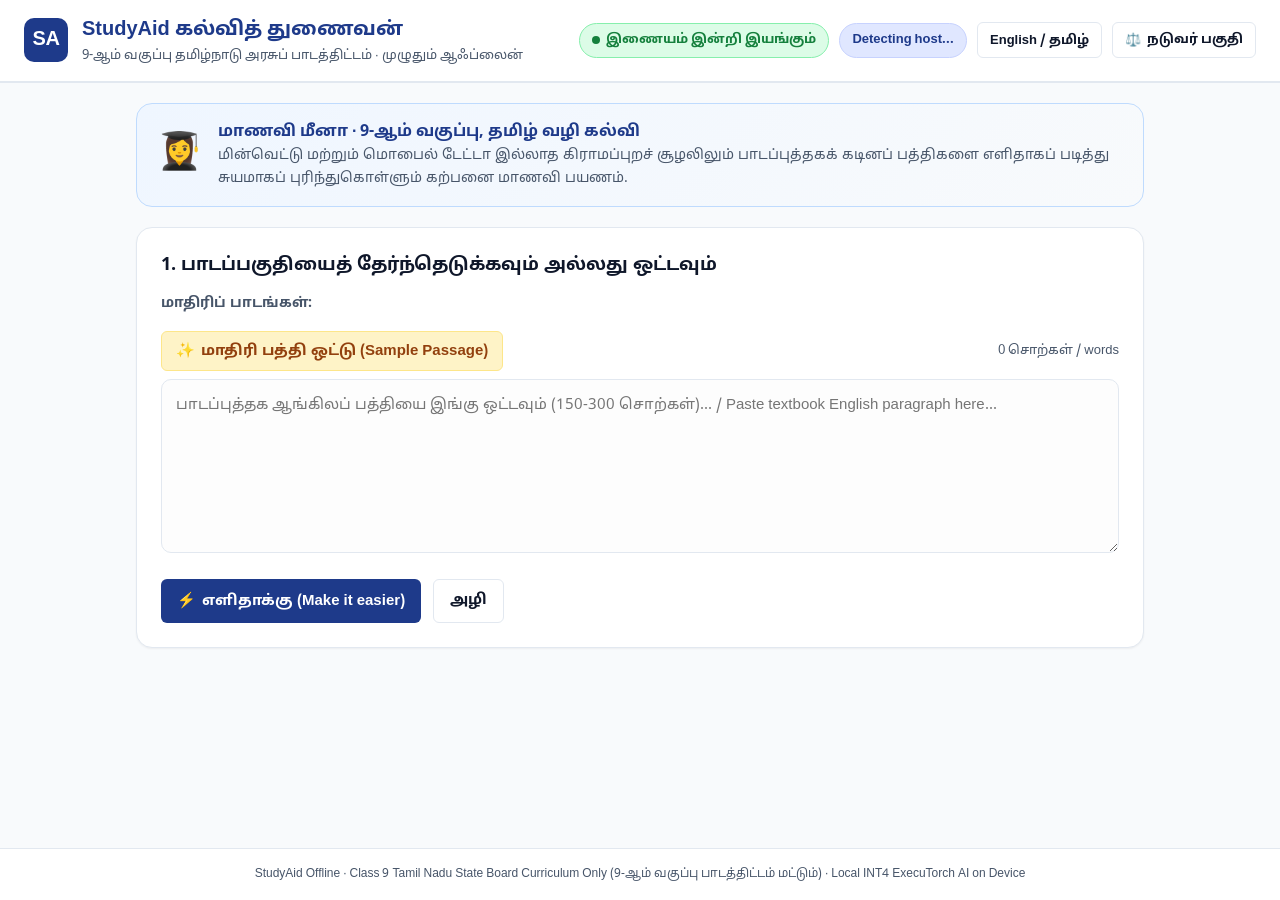
==== final/web/index.html @ 73536477 "feat(final): complete StudyAid judge web product, board bundle, and validation evidence" ====
<!DOCTYPE html>
<html lang="ta">
<head>
  <meta charset="UTF-8">
  <meta name="viewport" content="width=device-width, initial-scale=1.0">
  <title>StudyAid - 9-ஆம் வகுப்பு கல்வித் துணைவன்</title>
  <link rel="stylesheet" href="style.css">
</head>
<body class="lang-ta">
  <header class="app-header">
    <div class="header-left">
      <div class="logo-mark">SA</div>
      <div class="app-title-group">
        <h1 class="app-title"><span class="ta-text">StudyAid கல்வித் துணைவன்</span><span class="en-text">StudyAid Offline Tutor</span></h1>
        <p class="app-sub"><span class="ta-text">9-ஆம் வகுப்பு தமிழ்நாடு அரசுப் பாடத்திட்டம் · முழுதும் ஆஃப்லைன்</span><span class="en-text">Class 9 Tamil Nadu Samacheer Kalvi · 100% Offline</span></p>
      </div>
    </div>
    <div class="header-right">
      <div id="offline-chip" class="status-chip chip-offline">
        <span class="chip-dot"></span>
        <span class="chip-label"><span class="ta-text">இணையம் இன்றி இயங்கும்</span><span class="en-text">Works Offline</span></span>
      </div>
      <div id="device-badge" class="device-badge">
        <span id="device-label">Detecting host...</span>
      </div>
      <button id="lang-toggle" class="btn-secondary btn-sm" aria-label="Toggle Language">English / தமிழ்</button>
      <button id="judge-toggle" class="btn-secondary btn-sm">⚖️ <span class="ta-text">நடுவர் பகுதி</span><span class="en-text">For Judges</span></button>
    </div>
  </header>

  <main class="main-content">
    <!-- Student Journey Intro Banner -->
    <section class="persona-card">
      <div class="persona-icon">👩‍🎓</div>
      <div class="persona-info">
        <h2 class="persona-title"><span class="ta-text">மாணவி மீனா · 9-ஆம் வகுப்பு, தமிழ் வழி கல்வி</span><span class="en-text">Student Persona: Meena · Class 9, Tamil Medium</span></h2>
        <p class="persona-desc"><span class="ta-text">மின்வெட்டு மற்றும் மொபைல் டேட்டா இல்லாத கிராமப்புறச் சூழலிலும் பாடப்புத்தகக் கடினப் பத்திகளை எளிதாகப் படித்து சுயமாகப் புரிந்துகொள்ளும் கற்பனை மாணவி பயணம்.</span><span class="en-text">Studying textbook paragraphs independently at home during a power cut with no internet access or mobile data.</span></p>
      </div>
    </section>

    <!-- Step 1: Input / Select Passage -->
    <section class="card input-section">
      <div class="section-header">
        <h3 class="section-title"><span class="ta-text">1. பாடப்பகுதியைத் தேர்ந்தெடுக்கவும் அல்லது ஒட்டவும்</span><span class="en-text">1. Select or Paste Textbook Passage</span></h3>
        <div class="preset-group">
          <label class="preset-label"><span class="ta-text">மாதிரிப் பாடங்கள்:</span><span class="en-text">Demo Passages:</span></label>
          <div id="preset-buttons" class="preset-buttons">
            <!-- populated by app.js -->
          </div>
        </div>
      </div>

      <div class="textarea-wrapper">
        <div class="textarea-tools">
          <button id="btn-sample" class="btn-sample" title="Click to instantly paste a standard Class 9 physics sample paragraph">
            ✨ <span class="ta-text">மாதிரி பத்தி ஒட்டு (Sample Passage)</span><span class="en-text">Paste Sample Passage</span>
          </button>
          <span id="word-count" class="word-counter">0 சொற்கள் / words</span>
        </div>
        <textarea id="passage-input" rows="6" placeholder="பாடப்புத்தக ஆங்கிலப் பத்தியை இங்கு ஒட்டவும் (150-300 சொற்கள்)... / Paste textbook English paragraph here..."></textarea>
      </div>

      <div class="action-bar">
        <button id="btn-analyze" class="btn-primary">
          <span class="btn-icon">⚡</span>
          <span class="ta-text">எளிதாக்கு (Make it easier)</span>
          <span class="en-text">Simplify Passage</span>
        </button>
        <button id="btn-clear" class="btn-secondary">
          <span class="ta-text">அழி</span>
          <span class="en-text">Clear</span>
        </button>
      </div>
    </section>

    <!-- Step 2: Working & Progress Status -->
    <section id="working-section" class="card working-card hidden">
      <div class="spinner"></div>
      <div class="working-details">
        <h4 id="working-status-title" class="working-title"><span class="ta-text">மாதிரி செயல்படுத்தப்படுகிறது...</span><span class="en-text">Processing locally with INT4 model...</span></h4>
        <p id="working-sub" class="working-sub">நேரம்: <span id="working-timer">0.0</span> விநாடிகள் (seconds) · சாதனம்: <span id="working-host">-</span></p>
        <p id="queue-notice" class="queue-notice hidden">வரிசையில் காத்திருக்கிறது / Waiting in queue...</p>
      </div>
    </section>

    <!-- Step 3: Error Display -->
    <section id="error-section" class="card error-card hidden">
      <div class="error-icon">⚠️</div>
      <div class="error-details">
        <h4 class="error-title"><span class="ta-text">பிழை ஏற்பட்டது</span><span class="en-text">Unable to Process</span></h4>
        <p id="error-msg" class="error-msg"></p>
        <button id="btn-retry" class="btn-secondary btn-sm"><span class="ta-text">மீண்டும் முயற்சி செய்</span><span class="en-text">Try Again</span></button>
      </div>
    </section>

    <!-- Step 4: Results Area -->
    <section id="results-section" class="results-container hidden">

      <!-- 4A: Reading View with Sentence Highlighting -->
      <div class="card result-card">
        <div class="card-header">
          <span class="card-tag">பார்வை / Reading View</span>
          <h3 class="card-title"><span class="ta-text">பாடப்புத்தக வாக்கியப் பகுப்பாய்வு</span><span class="en-text">Sentence Breakdown & Highlight</span></h3>
        </div>
        <div id="sentence-list" class="sentence-list">
          <!-- sentences populated here -->
        </div>
      </div>

      <!-- 4B: Simple Rewrite Side-by-Side -->
      <div class="card result-card">
        <div class="card-header">
          <span class="card-tag">எளிமையாக்கம் / Simplification</span>
          <h3 class="card-title"><span class="ta-text">கடின வாக்கியத்தின் எளிய வடிவம்</span><span class="en-text">Simplified Rewrite (Exact Numbers Preserved)</span></h3>
        </div>
        <div class="comparison-grid">
          <div class="comp-box comp-original">
            <span class="comp-badge">அசல் வாக்கியம் (Original)</span>
            <p id="orig-hard-text" class="comp-text"></p>
          </div>
          <div class="comp-box comp-simple">
            <span class="comp-badge">எளிய வடிவம் (Simplified)</span>
            <p id="simple-text" class="comp-text"></p>
          </div>
        </div>
      </div>

      <!-- 4C: Summary Points -->
      <div class="card result-card">
        <div class="card-header">
          <span class="card-tag">முக்கியக் குறிப்புகள் / Summary</span>
          <h3 class="card-title"><span class="ta-text">மூன்று முக்கிய அறிவியல் கருத்துக்கள்</span><span class="en-text">Key Scientific Summary Points</span></h3>
        </div>
        <ul id="summary-list" class="summary-list">
          <!-- summary points populated here -->
        </ul>
      </div>

      <!-- 4D: Hard Words & Glossary (Bilingual) -->
      <div class="card result-card">
        <div class="card-header">
          <span class="card-tag">அறிவியல் கலைச்சொற்கள் / Glossary</span>
          <h3 class="card-title"><span class="ta-text">கலைச்சொல் விளக்கம் (தமிழ் & ஆங்கிலம்)</span><span class="en-text">Class 9 Scientific Terms & Definitions</span></h3>
        </div>
        <div class="table-responsive">
          <table class="glossary-table">
            <thead>
              <tr>
                <th><span class="ta-text">ஆங்கிலச் சொல்</span><span class="en-text">English Term</span></th>
                <th><span class="ta-text">தமிழ்க் கலைச்சொல்</span><span class="en-text">Tamil Translation</span></th>
                <th><span class="ta-text">விளக்கம்</span><span class="en-text">Definition</span></th>
              </tr>
            </thead>
            <tbody id="glossary-tbody">
              <!-- glossary rows populated here -->
            </tbody>
          </table>
        </div>
      </div>

      <!-- 4E: Local Village Context Example -->
      <div class="card result-card">
        <div class="card-header">
          <span class="card-tag">நடைமுறை உதாரணம் / Context Example</span>
          <h3 class="card-title"><span class="ta-text">நமது சூழல் சார்ந்த எளிய ஒப்பீடு</span><span class="en-text">Everyday Familiar Example</span></h3>
        </div>
        <div class="example-box">
          <div class="example-icon">🌾</div>
          <p id="example-text" class="example-text"></p>
        </div>
      </div>

      <!-- 4F: Interactive Quiz -->
      <div class="card result-card quiz-card">
        <div class="card-header">
          <span class="card-tag">பயிற்சி வினாடிவினா / Interactive Quiz</span>
          <h3 class="card-title"><span class="ta-text">புரிதல் சோதனை வினாக்கள்</span><span class="en-text">Self-Assessment Quiz</span></h3>
        </div>
        <div id="quiz-container" class="quiz-container">
          <!-- interactive questions populated here -->
        </div>
        <div id="quiz-score-banner" class="quiz-score-banner hidden">
          <span class="score-icon">🎯</span>
          <span id="quiz-score-text" class="score-text">மதிப்பெண்: 3 / 3</span>
        </div>
      </div>

    </section>
  </main>

  <!-- Judge Drawer Modal / Panel -->
  <aside id="judge-drawer" class="judge-drawer hidden">
    <div class="drawer-header">
      <h3 class="drawer-title">⚖️ For Judges (நடுவர் தொழில்நுட்ப அறிக்கை)</h3>
      <button id="btn-close-judge" class="btn-close">&times;</button>
    </div>
    <div class="drawer-body">
      <div class="judge-metric-card">
        <h4>1. Hardware & System Telemetry</h4>
        <table class="judge-table">
          <tr><td>Host Device</td><td id="j-host">-</td></tr>
          <tr><td>Model Architecture</td><td id="j-model">Llama-3.2-1B-Instruct-SpinQuant_INT4_EO8</td></tr>
          <tr><td>Model PTE File Size</td><td id="j-pte-size">1,135,951,488 bytes (1.13 GB)</td></tr>
          <tr><td>CPU Thread Count</td><td id="j-threads">4 cores</td></tr>
          <tr><td>Network Status</td><td id="j-offline">-</td></tr>
          <tr><td>Default Route</td><td id="j-route">None (100% Offline)</td></tr>
        </table>
      </div>

      <div class="judge-metric-card">
        <h4>2. Last Inference Performance</h4>
        <table class="judge-table">
          <tr><td>Latency</td><td id="j-latency">-</td></tr>
          <tr><td>Peak RSS Memory</td><td id="j-rss">-</td></tr>
        </table>
      </div>

      <div class="judge-metric-card">
        <h4>3. Release Gate Verification (Laptop Hold-Out)</h4>
        <div id="judge-report-content" class="report-box">
          Loading verified eval numbers...
        </div>
      </div>

      <div class="judge-metric-card alert-box">
        <strong>⚠️ What Automatic Scores Do Not Measure:</strong>
        <p>Automatic checks verify groundedness, sentence citation validity, zero number hallucination, and glossary fidelity. They do not evaluate pedagogy or intuitive teaching clarity—which is validated via the 30-sample human check in gold.csv.</p>
      </div>
    </div>
  </aside>

  <footer class="app-footer">
    <p>StudyAid Offline · Class 9 Tamil Nadu State Board Curriculum Only (9-ஆம் வகுப்பு பாடத்திட்டம் மட்டும்) · Local INT4 ExecuTorch AI on Device</p>
  </footer>

  <script src="app.js"></script>
</body>
</html>
---- final/web/style.css ----
@font-face {
  font-family: 'Noto Sans Tamil';
  src: url('./fonts/NotoSansTamil-Regular.ttf') format('truetype');
  font-weight: 400;
  font-style: normal;
  font-display: swap;
}

@font-face {
  font-family: 'Noto Sans Tamil';
  src: url('./fonts/NotoSansTamil-Bold.ttf') format('truetype');
  font-weight: 700;
  font-style: normal;
  font-display: swap;
}

:root {
  --primary: #1e3a8a;
  --primary-light: #2563eb;
  --primary-subtle: #eff6ff;
  --success: #15803d;
  --success-bg: #f0fdf4;
  --warning: #b45309;
  --warning-bg: #fefce8;
  --danger: #b91c1c;
  --danger-bg: #fef2f2;
  --surface: #ffffff;
  --background: #f8fafc;
  --card-border: #e2e8f0;
  --text-main: #0f172a;
  --text-muted: #475569;
  --hard-highlight: #fef08a;
  --hard-border: #eab308;
  --radius-sm: 6px;
  --radius-md: 10px;
  --radius-lg: 16px;
  --shadow-sm: 0 1px 2px 0 rgb(0 0 0 / 0.05);
  --shadow-md: 0 4px 6px -1px rgb(0 0 0 / 0.1);
  --font-family: 'Noto Sans Tamil', -apple-system, BlinkMacSystemFont, "Segoe UI", Roboto, Helvetica, Arial, sans-serif;
}

* {
  box-sizing: border-box;
  margin: 0;
  padding: 0;
}

body {
  font-family: var(--font-family);
  background-color: var(--background);
  color: var(--text-main);
  line-height: 1.6;
  font-size: 16px;
  min-height: 100vh;
  display: flex;
  flex-direction: column;
}

/* Language Visibility */
body.lang-ta .en-text { display: none; }
body.lang-ta .ta-text { display: inline; }
body.lang-en .ta-text { display: none; }
body.lang-en .en-text { display: inline; }

/* Header */
.app-header {
  background: var(--surface);
  border-bottom: 2px solid var(--card-border);
  padding: 14px 24px;
  display: flex;
  justify-content: space-between;
  align-items: center;
  flex-wrap: wrap;
  gap: 12px;
}

.header-left {
  display: flex;
  align-items: center;
  gap: 14px;
}

.logo-mark {
  background: var(--primary);
  color: white;
  font-weight: 800;
  font-size: 20px;
  width: 44px;
  height: 44px;
  border-radius: var(--radius-md);
  display: flex;
  align-items: center;
  justify-content: center;
  letter-spacing: -0.5px;
}

.app-title {
  font-size: 20px;
  font-weight: 700;
  color: var(--primary);
}

.app-sub {
  font-size: 13px;
  color: var(--text-muted);
}

.header-right {
  display: flex;
  align-items: center;
  gap: 10px;
  flex-wrap: wrap;
}

/* Status Chips & Badges */
.status-chip {
  display: inline-flex;
  align-items: center;
  gap: 6px;
  padding: 6px 12px;
  border-radius: 9999px;
  font-size: 13px;
  font-weight: 600;
}

.chip-offline {
  background: #dcfce7;
  color: var(--success);
  border: 1px solid #86efac;
}

.chip-online {
  background: #fee2e2;
  color: var(--danger);
  border: 1px solid #fca5a5;
}

.chip-dot {
  width: 8px;
  height: 8px;
  border-radius: 50%;
  background-color: currentColor;
}

.device-badge {
  background: #e0e7ff;
  color: var(--primary);
  border: 1px solid #c7d2fe;
  padding: 6px 12px;
  border-radius: 9999px;
  font-size: 13px;
  font-weight: 600;
}

/* Buttons */
button {
  font-family: inherit;
  cursor: pointer;
  border: none;
  border-radius: var(--radius-sm);
  transition: all 0.15s ease;
  min-height: 44px;
  padding: 8px 16px;
  display: inline-flex;
  align-items: center;
  justify-content: center;
  gap: 6px;
  font-size: 15px;
  font-weight: 600;
}

.btn-sm {
  min-height: 36px;
  padding: 4px 12px;
  font-size: 13px;
}

.btn-primary {
  background: var(--primary);
  color: white;
}
.btn-primary:hover {
  background: var(--primary-light);
}

.btn-secondary {
  background: white;
  color: var(--text-main);
  border: 1px solid var(--card-border);
}
.btn-secondary:hover {
  background: #f1f5f9;
}

.btn-sample {
  background: #fef3c7;
  color: #92400e;
  border: 1px solid #fde68a;
  border-radius: var(--radius-sm);
  font-weight: 600;
  padding: 6px 14px;
  min-height: 40px;
}
.btn-sample:hover {
  background: #fde68a;
}

/* Main Content */
.main-content {
  max-width: 1040px;
  width: 100%;
  margin: 20px auto;
  padding: 0 16px;
  flex: 1;
}

.card {
  background: var(--surface);
  border: 1px solid var(--card-border);
  border-radius: var(--radius-lg);
  padding: 24px;
  margin-bottom: 20px;
  box-shadow: var(--shadow-sm);
}

/* Persona Intro */
.persona-card {
  background: linear-gradient(135deg, #eff6ff 0%, #f8fafc 100%);
  border: 1px solid #bfdbfe;
  border-radius: var(--radius-lg);
  padding: 16px 20px;
  margin-bottom: 20px;
  display: flex;
  align-items: center;
  gap: 16px;
}

.persona-icon {
  font-size: 36px;
}
.persona-title {
  font-size: 16px;
  font-weight: 700;
  color: var(--primary);
}
.persona-desc {
  font-size: 14px;
  color: var(--text-muted);
}

/* Input Section */
.section-header {
  margin-bottom: 16px;
}
.section-title {
  font-size: 18px;
  font-weight: 700;
  margin-bottom: 12px;
}

.preset-group {
  display: flex;
  align-items: center;
  gap: 10px;
  flex-wrap: wrap;
}
.preset-label {
  font-size: 14px;
  font-weight: 600;
  color: var(--text-muted);
}
.preset-buttons {
  display: flex;
  gap: 8px;
  flex-wrap: wrap;
}
.preset-btn {
  background: #f8fafc;
  border: 1px solid #cbd5e1;
  font-size: 13px;
  min-height: 36px;
  padding: 4px 10px;
}
.preset-btn:hover {
  background: #e2e8f0;
}

.textarea-wrapper {
  margin-bottom: 16px;
}
.textarea-tools {
  display: flex;
  justify-content: space-between;
  align-items: center;
  margin-bottom: 8px;
}
.word-counter {
  font-size: 13px;
  color: var(--text-muted);
}

textarea {
  width: 100%;
  font-family: inherit;
  font-size: 15px;
  line-height: 1.6;
  padding: 14px;
  border: 1px solid var(--card-border);
  border-radius: var(--radius-md);
  resize: vertical;
  background: #fdfdfd;
}
textarea:focus {
  outline: none;
  border-color: var(--primary-light);
  box-shadow: 0 0 0 3px rgba(37, 99, 235, 0.15);
}

.action-bar {
  display: flex;
  gap: 12px;
}

/* Working Spinner Card */
.working-card {
  display: flex;
  align-items: center;
  gap: 20px;
  background: #f0fdf4;
  border: 1px solid #bbf7d0;
}
.spinner {
  width: 36px;
  height: 36px;
  border: 4px solid #cbd5e1;
  border-top-color: var(--success);
  border-radius: 50%;
  animation: spin 0.9s linear infinite;
}
@keyframes spin {
  to { transform: rotate(360deg); }
}
.working-title {
  font-size: 17px;
  font-weight: 700;
  color: var(--success);
}
.working-sub {
  font-size: 14px;
  color: #334155;
}

/* Error Card */
.error-card {
  display: flex;
  align-items: center;
  gap: 16px;
  background: var(--danger-bg);
  border: 1px solid #fecaca;
}
.error-icon { font-size: 28px; }
.error-title { font-size: 16px; font-weight: 700; color: var(--danger); }
.error-msg { font-size: 14px; color: #7f1d1d; margin-bottom: 8px; }

/* Result Cards */
.result-card {
  border-left: 4px solid var(--primary);
}
.card-header {
  margin-bottom: 16px;
}
.card-tag {
  font-size: 12px;
  font-weight: 700;
  text-transform: uppercase;
  color: var(--primary-light);
  letter-spacing: 0.5px;
}
.card-title {
  font-size: 18px;
  font-weight: 700;
  margin-top: 2px;
}

/* Sentence Breakdown */
.sentence-list {
  display: flex;
  flex-direction: column;
  gap: 8px;
}
.sentence-item {
  display: flex;
  gap: 12px;
  padding: 10px 14px;
  border-radius: var(--radius-sm);
  background: #f8fafc;
  border: 1px solid #e2e8f0;
  font-size: 15px;
  transition: all 0.15s ease;
}
.sentence-num {
  font-weight: 700;
  color: var(--primary);
  min-width: 32px;
}
.sentence-hard {
  background: var(--hard-highlight);
  border: 2px solid var(--hard-border);
  font-weight: 600;
}
.hard-badge {
  display: inline-block;
  background: var(--warning);
  color: white;
  font-size: 11px;
  padding: 2px 6px;
  border-radius: 4px;
  margin-left: 8px;
  font-weight: 700;
}
.sentence-cited-highlight {
  border: 2px solid var(--success);
  background: var(--success-bg);
}

/* Comparison Grid */
.comparison-grid {
  display: grid;
  grid-template-columns: 1fr 1fr;
  gap: 16px;
}
@media (max-width: 640px) {
  .comparison-grid { grid-template-columns: 1fr; }
}
.comp-box {
  padding: 16px;
  border-radius: var(--radius-md);
  border: 1px solid var(--card-border);
}
.comp-original {
  background: #fffbeb;
  border-color: #fef08a;
}
.comp-simple {
  background: #f0fdf4;
  border-color: #bbf7d0;
}
.comp-badge {
  display: inline-block;
  font-size: 12px;
  font-weight: 700;
  margin-bottom: 8px;
  color: var(--text-muted);
}
.comp-text {
  font-size: 16px;
  line-height: 1.6;
}

/* Summary List */
.summary-list {
  list-style: none;
  display: flex;
  flex-direction: column;
  gap: 10px;
}
.summary-item {
  display: flex;
  gap: 10px;
  align-items: baseline;
  padding: 10px 14px;
  background: #f8fafc;
  border-radius: var(--radius-sm);
  border: 1px solid #e2e8f0;
}
.summary-cite {
  background: #e0e7ff;
  color: var(--primary);
  font-size: 12px;
  font-weight: 700;
  padding: 2px 8px;
  border-radius: 4px;
  cursor: pointer;
  white-space: nowrap;
}
.summary-cite:hover {
  background: #c7d2fe;
}

/* Glossary Table */
.table-responsive {
  overflow-x: auto;
}
.glossary-table {
  width: 100%;
  border-collapse: collapse;
  font-size: 15px;
}
.glossary-table th, .glossary-table td {
  padding: 12px 16px;
  text-align: left;
  border-bottom: 1px solid var(--card-border);
}
.glossary-table th {
  background: #f1f5f9;
  font-weight: 700;
  color: var(--text-muted);
}
.glossary-table tr:hover {
  background: #f8fafc;
}
.term-ta {
  font-weight: 700;
  color: var(--primary);
}

/* Example Box */
.example-box {
  display: flex;
  gap: 16px;
  background: #fff7ed;
  border: 1px solid #fed7aa;
  padding: 18px;
  border-radius: var(--radius-md);
  align-items: center;
}
.example-icon {
  font-size: 36px;
}
.example-text {
  font-size: 15px;
  color: #7c2d12;
}

/* Interactive Quiz */
.quiz-container {
  display: flex;
  flex-direction: column;
  gap: 18px;
}
.quiz-item {
  background: #f8fafc;
  border: 1px solid #e2e8f0;
  border-radius: var(--radius-md);
  padding: 18px;
}
.quiz-question {
  font-size: 16px;
  font-weight: 700;
  margin-bottom: 12px;
}
.quiz-options {
  display: grid;
  grid-template-columns: 1fr 1fr;
  gap: 10px;
}
@media (max-width: 640px) {
  .quiz-options { grid-template-columns: 1fr; }
}
.quiz-opt-btn {
  background: white;
  border: 1px solid #cbd5e1;
  border-radius: var(--radius-sm);
  padding: 12px 16px;
  text-align: left;
  font-size: 14px;
  min-height: 48px;
  justify-content: flex-start;
  color: var(--text-main);
}
.quiz-opt-btn:hover:not(:disabled) {
  background: #f1f5f9;
  border-color: var(--primary-light);
}
.quiz-opt-btn.correct {
  background: #dcfce7;
  border-color: var(--success);
  color: var(--success);
  font-weight: 700;
}
.quiz-opt-btn.incorrect {
  background: #fee2e2;
  border-color: var(--danger);
  color: var(--danger);
  text-decoration: line-through;
}
.quiz-feedback {
  margin-top: 10px;
  padding: 8px 12px;
  border-radius: var(--radius-sm);
  font-size: 13px;
  font-weight: 600;
}
.quiz-feedback.correct-fb {
  background: #f0fdf4;
  color: var(--success);
}
.quiz-feedback.incorrect-fb {
  background: #fef2f2;
  color: var(--danger);
}
.quiz-score-banner {
  margin-top: 16px;
  padding: 14px 20px;
  background: #eff6ff;
  border: 1px solid #bfdbfe;
  border-radius: var(--radius-md);
  display: flex;
  align-items: center;
  gap: 12px;
  font-size: 17px;
  font-weight: 700;
  color: var(--primary);
}

/* Judge Drawer */
.judge-drawer {
  position: fixed;
  top: 0;
  right: 0;
  bottom: 0;
  width: 480px;
  max-width: 90vw;
  background: white;
  box-shadow: -4px 0 20px rgba(0, 0, 0, 0.15);
  z-index: 1000;
  display: flex;
  flex-direction: column;
}
.drawer-header {
  padding: 16px 20px;
  border-bottom: 1px solid var(--card-border);
  display: flex;
  justify-content: space-between;
  align-items: center;
}
.drawer-title { font-size: 16px; font-weight: 700; }
.btn-close {
  background: transparent;
  font-size: 24px;
  min-height: auto;
  padding: 4px 8px;
}
.drawer-body {
  padding: 20px;
  overflow-y: auto;
  flex: 1;
}
.judge-metric-card {
  background: #f8fafc;
  border: 1px solid #e2e8f0;
  border-radius: var(--radius-md);
  padding: 16px;
  margin-bottom: 16px;
}
.judge-metric-card h4 {
  font-size: 14px;
  font-weight: 700;
  color: var(--primary);
  margin-bottom: 10px;
}
.judge-table {
  width: 100%;
  font-size: 13px;
  border-collapse: collapse;
}
.judge-table td {
  padding: 6px 4px;
  border-bottom: 1px solid #f1f5f9;
}
.judge-table td:first-child {
  color: var(--text-muted);
  font-weight: 600;
}
.judge-table td:last-child {
  font-family: monospace;
  font-size: 12px;
  text-align: right;
  font-weight: 600;
}
.report-box {
  background: white;
  border: 1px solid #e2e8f0;
  border-radius: var(--radius-sm);
  padding: 12px;
  font-family: monospace;
  font-size: 12px;
  max-height: 240px;
  overflow-y: auto;
  white-space: pre-wrap;
}
.alert-box {
  background: #fefce8;
  border-color: #fef08a;
  font-size: 13px;
  color: #713f12;
}

/* Footer */
.app-footer {
  text-align: center;
  padding: 16px;
  font-size: 12px;
  color: var(--text-muted);
  border-top: 1px solid var(--card-border);
  background: var(--surface);
}

.hidden {
  display: none !important;
}
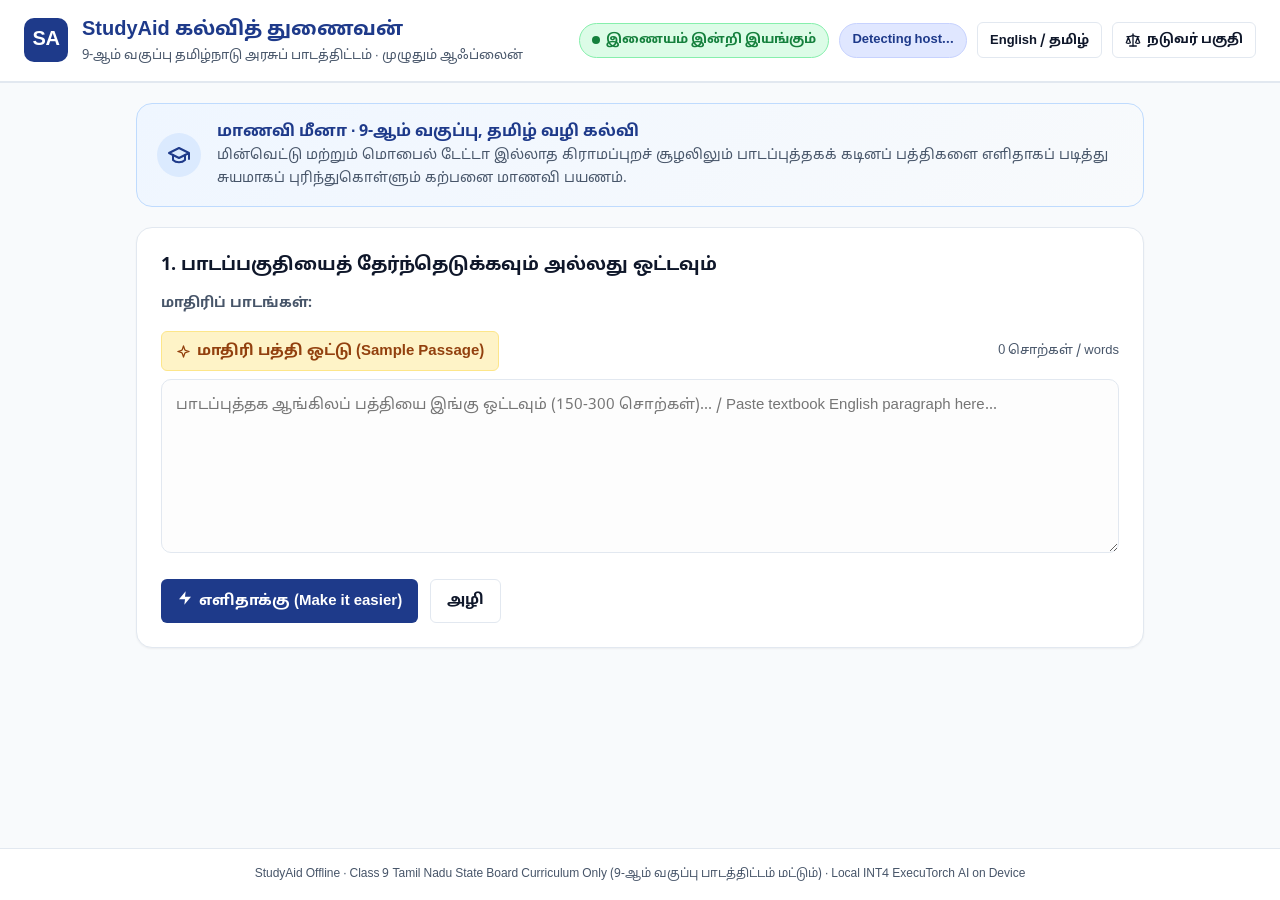
==== commit 8faf8bf7: "fix(ui): replace emojis with offline inline SVGs to fix Pi font tofu boxes" ====
--- a/final/web/index.html
+++ b/final/web/index.html
@@ -23,15 +23,20 @@
       <div id="device-badge" class="device-badge">
         <span id="device-label">Detecting host...</span>
       </div>
-      <button id="lang-toggle" class="btn-secondary btn-sm" aria-label="Toggle Language">English / தமிழ்</button>
-      <button id="judge-toggle" class="btn-secondary btn-sm">⚖️ <span class="ta-text">நடுவர் பகுதி</span><span class="en-text">For Judges</span></button>
+      <button id="lang-toggle" class="btn-secondary btn-sm" aria-label="Toggle Language"><span class="ta-text">English / தமிழ்</span><span class="en-text">தமிழ் / English</span></button>
+      <button id="judge-toggle" class="btn-secondary btn-sm"><svg width="16" height="16" viewBox="0 0 24 24" fill="none" stroke="currentColor" stroke-width="2" stroke-linecap="round" stroke-linejoin="round" aria-hidden="true"><path d="m16 16 3-8 3 8c-.87.65-1.92 1-3 1s-2.13-.35-3-1Z"/><path d="m2 16 3-8 3 8c-.87.65-1.92 1-3 1s-2.13-.35-3-1Z"/><path d="M7 21h10"/><path d="M12 3v18"/><path d="M3 7h2c2 0 5-1 7-2 2 1 5 2 7 2h2"/></svg> <span class="ta-text">நடுவர் பகுதி</span><span class="en-text">For Judges</span></button>
     </div>
   </header>
 
   <main class="main-content">
     <!-- Student Journey Intro Banner -->
     <section class="persona-card">
-      <div class="persona-icon">👩‍🎓</div>
+      <div class="persona-icon" aria-hidden="true">
+        <svg width="24" height="24" viewBox="0 0 24 24" fill="none" stroke="currentColor" stroke-width="2" stroke-linecap="round" stroke-linejoin="round">
+          <path d="M22 10v6M2 10l10-5 10 5-10 5z"/>
+          <path d="M6 12v5c3 3 9 3 12 0v-5"/>
+        </svg>
+      </div>
       <div class="persona-info">
         <h2 class="persona-title"><span class="ta-text">மாணவி மீனா · 9-ஆம் வகுப்பு, தமிழ் வழி கல்வி</span><span class="en-text">Student Persona: Meena · Class 9, Tamil Medium</span></h2>
         <p class="persona-desc"><span class="ta-text">மின்வெட்டு மற்றும் மொபைல் டேட்டா இல்லாத கிராமப்புறச் சூழலிலும் பாடப்புத்தகக் கடினப் பத்திகளை எளிதாகப் படித்து சுயமாகப் புரிந்துகொள்ளும் கற்பனை மாணவி பயணம்.</span><span class="en-text">Studying textbook paragraphs independently at home during a power cut with no internet access or mobile data.</span></p>
@@ -53,7 +58,8 @@
       <div class="textarea-wrapper">
         <div class="textarea-tools">
           <button id="btn-sample" class="btn-sample" title="Click to instantly paste a standard Class 9 physics sample paragraph">
-            ✨ <span class="ta-text">மாதிரி பத்தி ஒட்டு (Sample Passage)</span><span class="en-text">Paste Sample Passage</span>
+            <svg width="15" height="15" viewBox="0 0 24 24" fill="none" stroke="currentColor" stroke-width="2" stroke-linecap="round" stroke-linejoin="round" aria-hidden="true"><path d="m12 3-1.9 5.8a2 2 0 0 1-1.3 1.3L3 12l5.8 1.9a2 2 0 0 1 1.3 1.3L12 21l1.9-5.8a2 2 0 0 1 1.3-1.3L21 12l-5.8-1.9a2 2 0 0 1-1.3-1.3L12 3Z"/></svg>
+            <span class="ta-text">மாதிரி பத்தி ஒட்டு (Sample Passage)</span><span class="en-text">Paste Sample Passage</span>
           </button>
           <span id="word-count" class="word-counter">0 சொற்கள் / words</span>
         </div>
@@ -62,7 +68,11 @@
 
       <div class="action-bar">
         <button id="btn-analyze" class="btn-primary">
-          <span class="btn-icon">⚡</span>
+          <span class="btn-icon">
+            <svg width="16" height="16" viewBox="0 0 24 24" fill="currentColor">
+              <polygon points="13 2 3 14 12 14 11 22 21 10 12 10 13 2"/>
+            </svg>
+          </span>
           <span class="ta-text">எளிதாக்கு (Make it easier)</span>
           <span class="en-text">Simplify Passage</span>
         </button>
@@ -85,7 +95,13 @@
 
     <!-- Step 3: Error Display -->
     <section id="error-section" class="card error-card hidden">
-      <div class="error-icon">⚠️</div>
+      <div class="error-icon" aria-hidden="true">
+        <svg width="24" height="24" viewBox="0 0 24 24" fill="none" stroke="currentColor" stroke-width="2" stroke-linecap="round" stroke-linejoin="round">
+          <path d="m21.73 18-8-14a2 2 0 0 0-3.48 0l-8 14A2 2 0 0 0 4 21h16a2 2 0 0 0 1.73-3Z"/>
+          <line x1="12" y1="9" x2="12" y2="13"/>
+          <line x1="12" y1="17" x2="12.01" y2="17"/>
+        </svg>
+      </div>
       <div class="error-details">
         <h4 class="error-title"><span class="ta-text">பிழை ஏற்பட்டது</span><span class="en-text">Unable to Process</span></h4>
         <p id="error-msg" class="error-msg"></p>
@@ -165,7 +181,13 @@
           <h3 class="card-title"><span class="ta-text">நமது சூழல் சார்ந்த எளிய ஒப்பீடு</span><span class="en-text">Everyday Familiar Example</span></h3>
         </div>
         <div class="example-box">
-          <div class="example-icon">🌾</div>
+          <div class="example-icon" aria-hidden="true">
+            <svg width="22" height="22" viewBox="0 0 24 24" fill="none" stroke="currentColor" stroke-width="2" stroke-linecap="round" stroke-linejoin="round">
+              <path d="M15 14c.2-1 .7-1.7 1.5-2.5 1-1 1.5-2.2 1.5-3.5A6 6 0 0 0 6 8c0 1 .2 2.2 1.5 3.5.7.7 1.3 1.5 1.5 2.5"/>
+              <path d="M9 18h6"/>
+              <path d="M10 22h4"/>
+            </svg>
+          </div>
           <p id="example-text" class="example-text"></p>
         </div>
       </div>
@@ -180,7 +202,13 @@
           <!-- interactive questions populated here -->
         </div>
         <div id="quiz-score-banner" class="quiz-score-banner hidden">
-          <span class="score-icon">🎯</span>
+          <span class="score-icon" aria-hidden="true">
+            <svg width="18" height="18" viewBox="0 0 24 24" fill="none" stroke="currentColor" stroke-width="2" stroke-linecap="round" stroke-linejoin="round" style="vertical-align: -3px; margin-right: 4px;">
+              <circle cx="12" cy="12" r="10"/>
+              <circle cx="12" cy="12" r="6"/>
+              <circle cx="12" cy="12" r="2"/>
+            </svg>
+          </span>
           <span id="quiz-score-text" class="score-text">மதிப்பெண்: 3 / 3</span>
         </div>
       </div>
@@ -191,7 +219,7 @@
   <!-- Judge Drawer Modal / Panel -->
   <aside id="judge-drawer" class="judge-drawer hidden">
     <div class="drawer-header">
-      <h3 class="drawer-title">⚖️ For Judges (நடுவர் தொழில்நுட்ப அறிக்கை)</h3>
+      <h3 class="drawer-title"><svg width="18" height="18" viewBox="0 0 24 24" fill="none" stroke="currentColor" stroke-width="2" stroke-linecap="round" stroke-linejoin="round" style="vertical-align: -3px; margin-right: 6px;"><path d="m16 16 3-8 3 8c-.87.65-1.92 1-3 1s-2.13-.35-3-1Z"/><path d="m2 16 3-8 3 8c-.87.65-1.92 1-3 1s-2.13-.35-3-1Z"/><path d="M7 21h10"/><path d="M12 3v18"/><path d="M3 7h2c2 0 5-1 7-2 2 1 5 2 7 2h2"/></svg> For Judges (நடுவர் தொழில்நுட்ப அறிக்கை)</h3>
       <button id="btn-close-judge" class="btn-close">&times;</button>
     </div>
     <div class="drawer-body">
@@ -223,7 +251,7 @@
       </div>
 
       <div class="judge-metric-card alert-box">
-        <strong>⚠️ What Automatic Scores Do Not Measure:</strong>
+        <strong><svg width="14" height="14" viewBox="0 0 24 24" fill="none" stroke="currentColor" stroke-width="2" stroke-linecap="round" stroke-linejoin="round" style="vertical-align: -2px; margin-right: 4px;"><path d="m21.73 18-8-14a2 2 0 0 0-3.48 0l-8 14A2 2 0 0 0 4 21h16a2 2 0 0 0 1.73-3Z"/><line x1="12" y1="9" x2="12" y2="13"/><line x1="12" y1="17" x2="12.01" y2="17"/></svg> What Automatic Scores Do Not Measure:</strong>
         <p>Automatic checks verify groundedness, sentence citation validity, zero number hallucination, and glossary fidelity. They do not evaluate pedagogy or intuitive teaching clarity—which is validated via the 30-sample human check in gold.csv.</p>
       </div>
     </div>
--- a/final/web/style.css
+++ b/final/web/style.css
@@ -236,7 +236,20 @@
 }
 
 .persona-icon {
-  font-size: 36px;
+  width: 44px;
+  height: 44px;
+  border-radius: 50%;
+  background: #dbeafe;
+  color: var(--primary);
+  display: flex;
+  align-items: center;
+  justify-content: center;
+  flex-shrink: 0;
+}
+.persona-icon svg {
+  width: 24px;
+  height: 24px;
+  stroke: var(--primary);
 }
 .persona-title {
   font-size: 16px;
@@ -358,7 +371,20 @@
   background: var(--danger-bg);
   border: 1px solid #fecaca;
 }
-.error-icon { font-size: 28px; }
+.error-icon {
+  width: 32px;
+  height: 32px;
+  color: var(--danger);
+  display: flex;
+  align-items: center;
+  justify-content: center;
+  flex-shrink: 0;
+}
+.error-icon svg {
+  width: 26px;
+  height: 26px;
+  stroke: var(--danger);
+}
 .error-title { font-size: 16px; font-weight: 700; color: var(--danger); }
 .error-msg { font-size: 14px; color: #7f1d1d; margin-bottom: 8px; }
 
@@ -525,7 +551,20 @@
   align-items: center;
 }
 .example-icon {
-  font-size: 36px;
+  width: 44px;
+  height: 44px;
+  border-radius: 50%;
+  background: #ffedd5;
+  color: #c2410c;
+  display: flex;
+  align-items: center;
+  justify-content: center;
+  flex-shrink: 0;
+}
+.example-icon svg {
+  width: 24px;
+  height: 24px;
+  stroke: #c2410c;
 }
 .example-text {
   font-size: 15px;
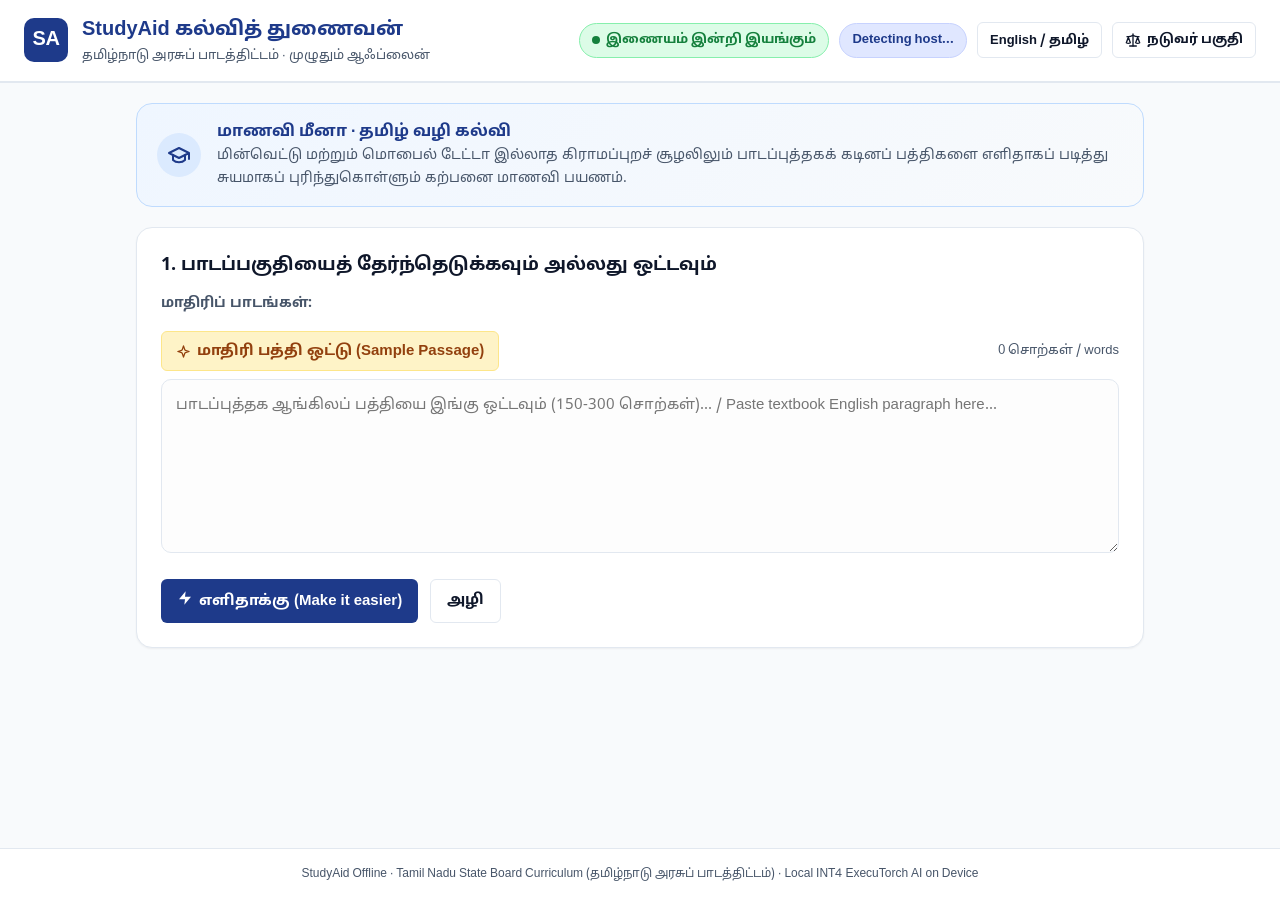
==== commit abafa276: "fix(ui): remove '100 %' and 'Class 9' labels from UI and telemetry" ====
--- a/final/web/index.html
+++ b/final/web/index.html
@@ -3,7 +3,7 @@
 <head>
   <meta charset="UTF-8">
   <meta name="viewport" content="width=device-width, initial-scale=1.0">
-  <title>StudyAid - 9-ஆம் வகுப்பு கல்வித் துணைவன்</title>
+  <title>StudyAid - கல்வித் துணைவன்</title>
   <link rel="stylesheet" href="style.css">
 </head>
 <body class="lang-ta">
@@ -12,7 +12,7 @@
       <div class="logo-mark">SA</div>
       <div class="app-title-group">
         <h1 class="app-title"><span class="ta-text">StudyAid கல்வித் துணைவன்</span><span class="en-text">StudyAid Offline Tutor</span></h1>
-        <p class="app-sub"><span class="ta-text">9-ஆம் வகுப்பு தமிழ்நாடு அரசுப் பாடத்திட்டம் · முழுதும் ஆஃப்லைன்</span><span class="en-text">Class 9 Tamil Nadu Samacheer Kalvi · 100% Offline</span></p>
+        <p class="app-sub"><span class="ta-text">தமிழ்நாடு அரசுப் பாடத்திட்டம் · முழுதும் ஆஃப்லைன்</span><span class="en-text">Tamil Nadu Samacheer Kalvi · Offline on Edge</span></p>
       </div>
     </div>
     <div class="header-right">
@@ -38,7 +38,7 @@
         </svg>
       </div>
       <div class="persona-info">
-        <h2 class="persona-title"><span class="ta-text">மாணவி மீனா · 9-ஆம் வகுப்பு, தமிழ் வழி கல்வி</span><span class="en-text">Student Persona: Meena · Class 9, Tamil Medium</span></h2>
+        <h2 class="persona-title"><span class="ta-text">மாணவி மீனா · தமிழ் வழி கல்வி</span><span class="en-text">Student Persona: Meena · Tamil Medium</span></h2>
         <p class="persona-desc"><span class="ta-text">மின்வெட்டு மற்றும் மொபைல் டேட்டா இல்லாத கிராமப்புறச் சூழலிலும் பாடப்புத்தகக் கடினப் பத்திகளை எளிதாகப் படித்து சுயமாகப் புரிந்துகொள்ளும் கற்பனை மாணவி பயணம்.</span><span class="en-text">Studying textbook paragraphs independently at home during a power cut with no internet access or mobile data.</span></p>
       </div>
     </section>
@@ -57,7 +57,7 @@
 
       <div class="textarea-wrapper">
         <div class="textarea-tools">
-          <button id="btn-sample" class="btn-sample" title="Click to instantly paste a standard Class 9 physics sample paragraph">
+          <button id="btn-sample" class="btn-sample" title="Click to instantly paste a standard physics sample paragraph">
             <svg width="15" height="15" viewBox="0 0 24 24" fill="none" stroke="currentColor" stroke-width="2" stroke-linecap="round" stroke-linejoin="round" aria-hidden="true"><path d="m12 3-1.9 5.8a2 2 0 0 1-1.3 1.3L3 12l5.8 1.9a2 2 0 0 1 1.3 1.3L12 21l1.9-5.8a2 2 0 0 1 1.3-1.3L21 12l-5.8-1.9a2 2 0 0 1-1.3-1.3L12 3Z"/></svg>
             <span class="ta-text">மாதிரி பத்தி ஒட்டு (Sample Passage)</span><span class="en-text">Paste Sample Passage</span>
           </button>
@@ -156,7 +156,7 @@
       <div class="card result-card">
         <div class="card-header">
           <span class="card-tag">அறிவியல் கலைச்சொற்கள் / Glossary</span>
-          <h3 class="card-title"><span class="ta-text">கலைச்சொல் விளக்கம் (தமிழ் & ஆங்கிலம்)</span><span class="en-text">Class 9 Scientific Terms & Definitions</span></h3>
+          <h3 class="card-title"><span class="ta-text">கலைச்சொல் விளக்கம் (தமிழ் & ஆங்கிலம்)</span><span class="en-text">Scientific Terms & Definitions</span></h3>
         </div>
         <div class="table-responsive">
           <table class="glossary-table">
@@ -231,7 +231,7 @@
           <tr><td>Model PTE File Size</td><td id="j-pte-size">1,135,951,488 bytes (1.13 GB)</td></tr>
           <tr><td>CPU Thread Count</td><td id="j-threads">4 cores</td></tr>
           <tr><td>Network Status</td><td id="j-offline">-</td></tr>
-          <tr><td>Default Route</td><td id="j-route">None (100% Offline)</td></tr>
+          <tr><td>Default Route</td><td id="j-route">None (Offline Edge Device)</td></tr>
         </table>
       </div>
 
@@ -258,7 +258,7 @@
   </aside>
 
   <footer class="app-footer">
-    <p>StudyAid Offline · Class 9 Tamil Nadu State Board Curriculum Only (9-ஆம் வகுப்பு பாடத்திட்டம் மட்டும்) · Local INT4 ExecuTorch AI on Device</p>
+    <p>StudyAid Offline · Tamil Nadu State Board Curriculum (தமிழ்நாடு அரசுப் பாடத்திட்டம்) · Local INT4 ExecuTorch AI on Device</p>
   </footer>
 
   <script src="app.js"></script>
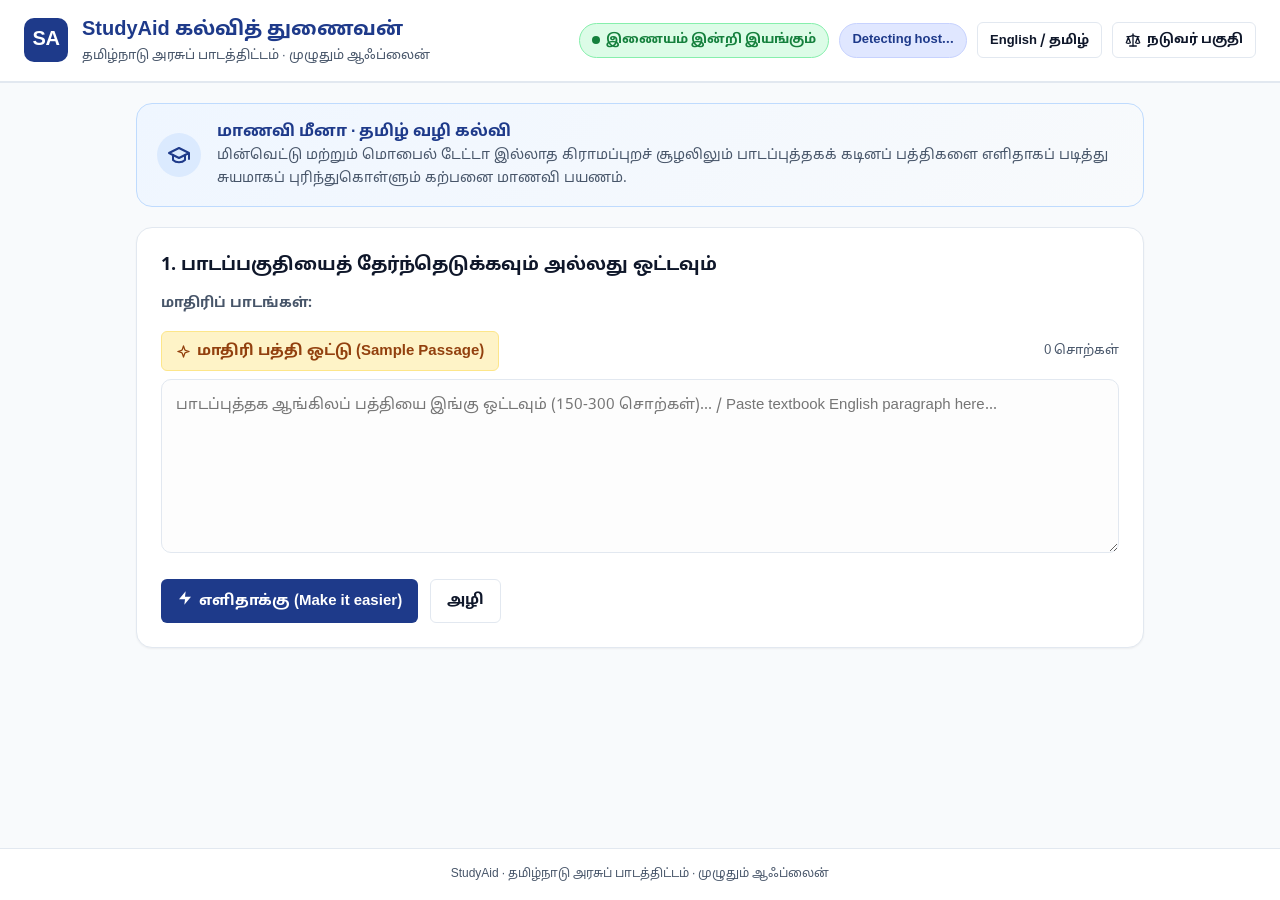
==== commit 2973d81a: "fix(ui): make processing status strictly bilingual and streamline judge drawer to hardware and infer" ====
--- a/final/web/index.html
+++ b/final/web/index.html
@@ -61,7 +61,7 @@
             <svg width="15" height="15" viewBox="0 0 24 24" fill="none" stroke="currentColor" stroke-width="2" stroke-linecap="round" stroke-linejoin="round" aria-hidden="true"><path d="m12 3-1.9 5.8a2 2 0 0 1-1.3 1.3L3 12l5.8 1.9a2 2 0 0 1 1.3 1.3L12 21l1.9-5.8a2 2 0 0 1 1.3-1.3L21 12l-5.8-1.9a2 2 0 0 1-1.3-1.3L12 3Z"/></svg>
             <span class="ta-text">மாதிரி பத்தி ஒட்டு (Sample Passage)</span><span class="en-text">Paste Sample Passage</span>
           </button>
-          <span id="word-count" class="word-counter">0 சொற்கள் / words</span>
+          <span id="word-count" class="word-counter"><span class="ta-text">0 சொற்கள்</span><span class="en-text">0 words</span></span>
         </div>
         <textarea id="passage-input" rows="6" placeholder="பாடப்புத்தக ஆங்கிலப் பத்தியை இங்கு ஒட்டவும் (150-300 சொற்கள்)... / Paste textbook English paragraph here..."></textarea>
       </div>
@@ -87,9 +87,18 @@
     <section id="working-section" class="card working-card hidden">
       <div class="spinner"></div>
       <div class="working-details">
-        <h4 id="working-status-title" class="working-title"><span class="ta-text">மாதிரி செயல்படுத்தப்படுகிறது...</span><span class="en-text">Processing locally with INT4 model...</span></h4>
-        <p id="working-sub" class="working-sub">நேரம்: <span id="working-timer">0.0</span> விநாடிகள் (seconds) · சாதனம்: <span id="working-host">-</span></p>
-        <p id="queue-notice" class="queue-notice hidden">வரிசையில் காத்திருக்கிறது / Waiting in queue...</p>
+        <h4 id="working-status-title" class="working-title">
+          <span class="ta-text">மாதிரி செயல்படுத்தப்படுகிறது...</span>
+          <span class="en-text">Processing locally with INT4 model...</span>
+        </h4>
+        <p class="working-sub">
+          <span class="ta-text">நேரம்: <span class="working-timer">0.0</span> விநாடிகள் · சாதனம்: <span class="working-host">-</span></span>
+          <span class="en-text">Time elapsed: <span class="working-timer">0.0</span> s · Device: <span class="working-host">-</span></span>
+        </p>
+        <p id="queue-notice" class="queue-notice hidden">
+          <span class="ta-text">வரிசையில் காத்திருக்கிறது...</span>
+          <span class="en-text">Waiting in queue...</span>
+        </p>
       </div>
     </section>
 
@@ -115,7 +124,7 @@
       <!-- 4A: Reading View with Sentence Highlighting -->
       <div class="card result-card">
         <div class="card-header">
-          <span class="card-tag">பார்வை / Reading View</span>
+          <span class="card-tag"><span class="ta-text">பார்வை</span><span class="en-text">Reading View</span></span>
           <h3 class="card-title"><span class="ta-text">பாடப்புத்தக வாக்கியப் பகுப்பாய்வு</span><span class="en-text">Sentence Breakdown & Highlight</span></h3>
         </div>
         <div id="sentence-list" class="sentence-list">
@@ -126,16 +135,16 @@
       <!-- 4B: Simple Rewrite Side-by-Side -->
       <div class="card result-card">
         <div class="card-header">
-          <span class="card-tag">எளிமையாக்கம் / Simplification</span>
+          <span class="card-tag"><span class="ta-text">எளிமையாக்கம்</span><span class="en-text">Simplification</span></span>
           <h3 class="card-title"><span class="ta-text">கடின வாக்கியத்தின் எளிய வடிவம்</span><span class="en-text">Simplified Rewrite (Exact Numbers Preserved)</span></h3>
         </div>
         <div class="comparison-grid">
           <div class="comp-box comp-original">
-            <span class="comp-badge">அசல் வாக்கியம் (Original)</span>
+            <span class="comp-badge"><span class="ta-text">அசல் வாக்கியம்</span><span class="en-text">Original</span></span>
             <p id="orig-hard-text" class="comp-text"></p>
           </div>
           <div class="comp-box comp-simple">
-            <span class="comp-badge">எளிய வடிவம் (Simplified)</span>
+            <span class="comp-badge"><span class="ta-text">எளிய வடிவம்</span><span class="en-text">Simplified</span></span>
             <p id="simple-text" class="comp-text"></p>
           </div>
         </div>
@@ -144,7 +153,7 @@
       <!-- 4C: Summary Points -->
       <div class="card result-card">
         <div class="card-header">
-          <span class="card-tag">முக்கியக் குறிப்புகள் / Summary</span>
+          <span class="card-tag"><span class="ta-text">முக்கியக் குறிப்புகள்</span><span class="en-text">Summary</span></span>
           <h3 class="card-title"><span class="ta-text">மூன்று முக்கிய அறிவியல் கருத்துக்கள்</span><span class="en-text">Key Scientific Summary Points</span></h3>
         </div>
         <ul id="summary-list" class="summary-list">
@@ -155,7 +164,7 @@
       <!-- 4D: Hard Words & Glossary (Bilingual) -->
       <div class="card result-card">
         <div class="card-header">
-          <span class="card-tag">அறிவியல் கலைச்சொற்கள் / Glossary</span>
+          <span class="card-tag"><span class="ta-text">அறிவியல் கலைச்சொற்கள்</span><span class="en-text">Glossary</span></span>
           <h3 class="card-title"><span class="ta-text">கலைச்சொல் விளக்கம் (தமிழ் & ஆங்கிலம்)</span><span class="en-text">Scientific Terms & Definitions</span></h3>
         </div>
         <div class="table-responsive">
@@ -177,7 +186,7 @@
       <!-- 4E: Local Village Context Example -->
       <div class="card result-card">
         <div class="card-header">
-          <span class="card-tag">நடைமுறை உதாரணம் / Context Example</span>
+          <span class="card-tag"><span class="ta-text">நடைமுறை உதாரணம்</span><span class="en-text">Context Example</span></span>
           <h3 class="card-title"><span class="ta-text">நமது சூழல் சார்ந்த எளிய ஒப்பீடு</span><span class="en-text">Everyday Familiar Example</span></h3>
         </div>
         <div class="example-box">
@@ -195,7 +204,7 @@
       <!-- 4F: Interactive Quiz -->
       <div class="card result-card quiz-card">
         <div class="card-header">
-          <span class="card-tag">பயிற்சி வினாடிவினா / Interactive Quiz</span>
+          <span class="card-tag"><span class="ta-text">பயிற்சி வினாடிவினா</span><span class="en-text">Interactive Quiz</span></span>
           <h3 class="card-title"><span class="ta-text">புரிதல் சோதனை வினாக்கள்</span><span class="en-text">Self-Assessment Quiz</span></h3>
         </div>
         <div id="quiz-container" class="quiz-container">
@@ -209,7 +218,7 @@
               <circle cx="12" cy="12" r="2"/>
             </svg>
           </span>
-          <span id="quiz-score-text" class="score-text">மதிப்பெண்: 3 / 3</span>
+          <span id="quiz-score-text" class="score-text"><span class="ta-text">மதிப்பெண்: 3 / 3</span><span class="en-text">Score: 3 / 3</span></span>
         </div>
       </div>
 
@@ -219,7 +228,7 @@
   <!-- Judge Drawer Modal / Panel -->
   <aside id="judge-drawer" class="judge-drawer hidden">
     <div class="drawer-header">
-      <h3 class="drawer-title"><svg width="18" height="18" viewBox="0 0 24 24" fill="none" stroke="currentColor" stroke-width="2" stroke-linecap="round" stroke-linejoin="round" style="vertical-align: -3px; margin-right: 6px;"><path d="m16 16 3-8 3 8c-.87.65-1.92 1-3 1s-2.13-.35-3-1Z"/><path d="m2 16 3-8 3 8c-.87.65-1.92 1-3 1s-2.13-.35-3-1Z"/><path d="M7 21h10"/><path d="M12 3v18"/><path d="M3 7h2c2 0 5-1 7-2 2 1 5 2 7 2h2"/></svg> For Judges (நடுவர் தொழில்நுட்ப அறிக்கை)</h3>
+      <h3 class="drawer-title"><svg width="18" height="18" viewBox="0 0 24 24" fill="none" stroke="currentColor" stroke-width="2" stroke-linecap="round" stroke-linejoin="round" style="vertical-align: -3px; margin-right: 6px;"><path d="m16 16 3-8 3 8c-.87.65-1.92 1-3 1s-2.13-.35-3-1Z"/><path d="m2 16 3-8 3 8c-.87.65-1.92 1-3 1s-2.13-.35-3-1Z"/><path d="M7 21h10"/><path d="M12 3v18"/><path d="M3 7h2c2 0 5-1 7-2 2 1 5 2 7 2h2"/></svg> <span class="ta-text">நடுவர் பகுதி (கணினித் தரவுகள்)</span><span class="en-text">For Judges (System Telemetry)</span></h3>
       <button id="btn-close-judge" class="btn-close">&times;</button>
     </div>
     <div class="drawer-body">
@@ -242,23 +251,11 @@
           <tr><td>Peak RSS Memory</td><td id="j-rss">-</td></tr>
         </table>
       </div>
-
-      <div class="judge-metric-card">
-        <h4>3. Release Gate Verification (Laptop Hold-Out)</h4>
-        <div id="judge-report-content" class="report-box">
-          Loading verified eval numbers...
-        </div>
-      </div>
-
-      <div class="judge-metric-card alert-box">
-        <strong><svg width="14" height="14" viewBox="0 0 24 24" fill="none" stroke="currentColor" stroke-width="2" stroke-linecap="round" stroke-linejoin="round" style="vertical-align: -2px; margin-right: 4px;"><path d="m21.73 18-8-14a2 2 0 0 0-3.48 0l-8 14A2 2 0 0 0 4 21h16a2 2 0 0 0 1.73-3Z"/><line x1="12" y1="9" x2="12" y2="13"/><line x1="12" y1="17" x2="12.01" y2="17"/></svg> What Automatic Scores Do Not Measure:</strong>
-        <p>Automatic checks verify groundedness, sentence citation validity, zero number hallucination, and glossary fidelity. They do not evaluate pedagogy or intuitive teaching clarity—which is validated via the 30-sample human check in gold.csv.</p>
-      </div>
     </div>
   </aside>
 
   <footer class="app-footer">
-    <p>StudyAid Offline · Tamil Nadu State Board Curriculum (தமிழ்நாடு அரசுப் பாடத்திட்டம்) · Local INT4 ExecuTorch AI on Device</p>
+    <p><span class="ta-text">StudyAid · தமிழ்நாடு அரசுப் பாடத்திட்டம் · முழுதும் ஆஃப்லைன்</span><span class="en-text">StudyAid · Tamil Nadu State Board Curriculum · Offline on Device</span></p>
   </footer>
 
   <script src="app.js"></script>
